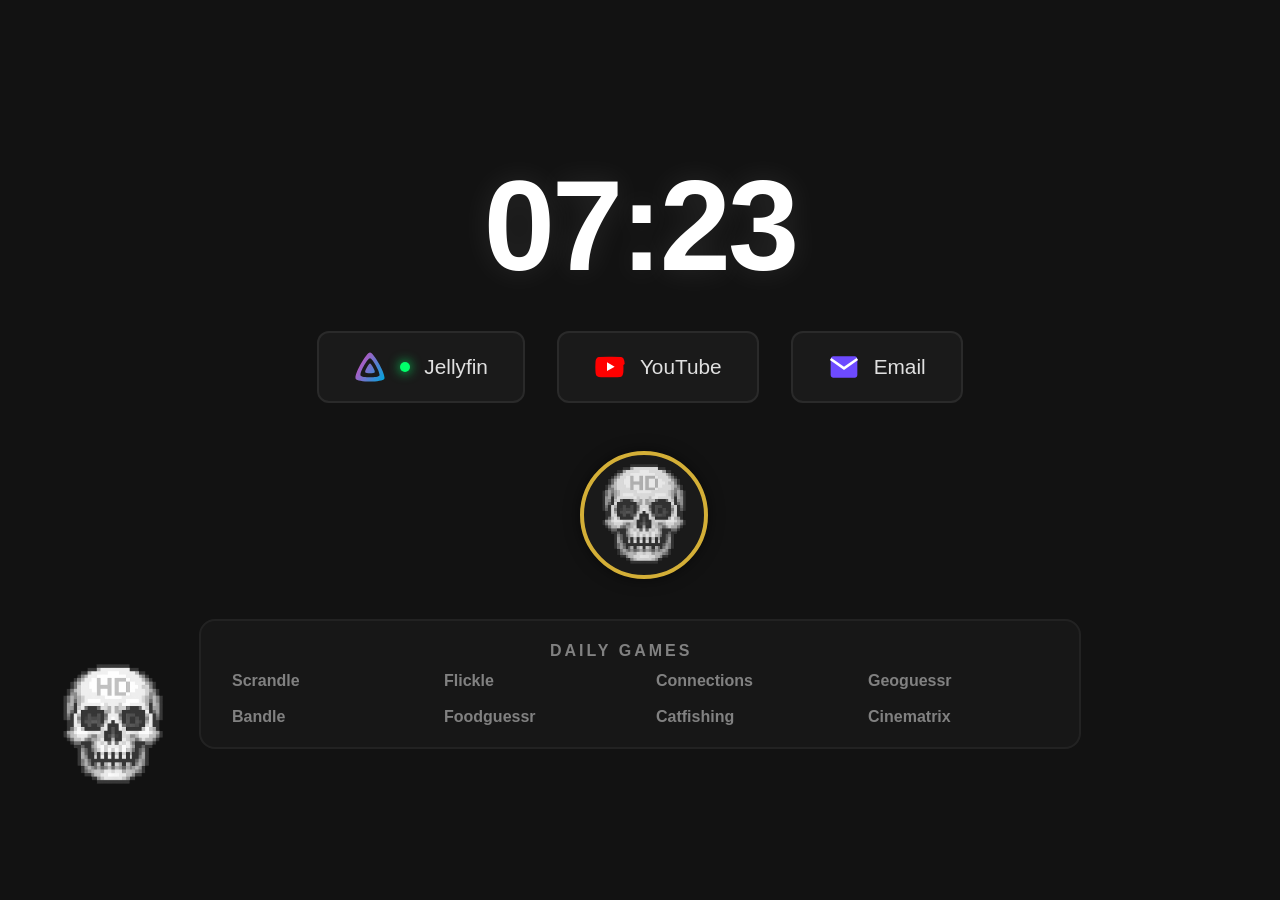
==== index.html @ a358f0c6 "Rename 2boners.html to index.html" ====
<!DOCTYPE html>
<html lang="en">
<head>
    <meta charset="UTF-8">
    <meta name="viewport" content="width=device-width, initial-scale=1.0">
    <title>2Boners</title>
    <link rel="icon" href="hdbmono.png" type="image/x-icon">
    <style>
        body {
            background-color: #121212;
            color: #e0e0e0;
            font-family: "arial", monospace;
            display: flex;
            flex-direction: column;
            align-items: center;
            justify-content: center;
            min-height: 100vh;
            margin: 0;
            user-select: none;
            overflow: hidden;
            position: relative;
        }

        /* --- DVD LOGO --- */
        #hdb-logo {
            position: absolute;
            width: 100px;
            height: 120px;
            z-index: 10;
            pointer-events: none;
            filter: hue-rotate(0deg) saturate(1) brightness(1);
            transition: filter 0.3s ease;
        }

        /* --- CLOCK --- */
        #clock {
            font-size: 8rem;
            font-weight: bold;
            margin-bottom: 2rem;
            letter-spacing: -3px;
            color: #ffffff;
            text-shadow: 0 0 30px rgba(255, 255, 255, 0.1);
            z-index: 2;
        }

        /* --- MAIN LINKS --- */
        .main-links {
            display: flex;
            gap: 2rem;
            margin-bottom: 3rem;
            z-index: 2;
        }

        .link-card {
            color: #e0e0e0;
            text-decoration: none;
            font-size: 1.3rem;
            font-weight: 500;
            border: 2px solid #2a2a2a;
            padding: 18px 35px;
            border-radius: 12px;
            transition: all 0.3s ease;
            position: relative;
            display: flex;
            align-items: center;
            gap: 14px;
            background: #1a1a1a;
            z-index: 3;
        }

        .link-card:hover {
            border-color: #4a4a4a;
            color: #fff;
            background-color: #252525;
            transform: translateY(-3px);
            box-shadow: 0 8px 16px rgba(0, 0, 0, 0.4);
        }

        .service-icon {
            width: 32px;
            height: 32px;
            display: flex;
            align-items: center;
            justify-content: center;
            flex-shrink: 0;
        }
        .service-icon svg { width: 100%; height: 100%; }

        /* --- COIN FLIP --- */
        .coin-container {
            width: 120px;
            height: 120px;
            margin-bottom: 3rem;
            cursor: pointer;
            perspective: 1000px; /* Essential for 3D effect */
            z-index: 5;
        }

        .coin {
            width: 100%;
            height: 100%;
            position: relative;
            transform-style: preserve-3d;
            transition: transform 3s cubic-bezier(0.2, 0.85, 0.32, 1.2); /* Bouncy ease */
        }

        .coin-face {
            position: absolute;
            width: 100%;
            height: 100%;
            backface-visibility: hidden; /* Hides back of element when rotated */
            border-radius: 50%;
            display: flex;
            align-items: center;
            justify-content: center;
            box-shadow: 0 0 15px rgba(0,0,0,0.5);
            border: 4px solid #d4af37; /* Gold border */
        }

        /* HEADS */
        .side-heads {
            background-color: #1a1a1a;
            background-image: url('hdbmono.png');
            background-size: 70%;
            background-position: center;
            background-repeat: no-repeat;
            /* Rotate 0 degrees (default) */
        }

        /* TAILS */
        .side-tails {
            background-color: #d4af37; /* Gold coin color */
            transform: rotateY(180deg);
            color: #1a1a1a;
            font-size: 1.5rem;
            font-weight: bold;
            text-align: center;
            border: 4px solid #b5952f;
        }
        
        .side-tails span {
            border: 2px solid #1a1a1a;
            padding: 20px 5px;
            border-radius: 50%;
            width: 70px;
            height: 70px;
            display: flex;
            align-items: center;
            justify-content: center;
        }

        /* --- JELLYFIN STATUS --- */
        .status-dot {
            height: 10px;
            width: 10px;
            background-color: #555;
            border-radius: 50%;
            display: inline-block;
            box-shadow: 0 0 5px rgba(0,0,0,0.5);
            animation: pulse 2s ease-in-out infinite;
        }
        @keyframes pulse {
            0%, 100% { opacity: 1; }
            50% { opacity: 0.5; }
        }
        .status-online { background-color: #00ff6a; box-shadow: 0 0 12px #00ff6a; animation: none; }
        .status-offline { background-color: #ff3b3b; box-shadow: 0 0 8px #ff3b3b; animation: none; }

        /* --- GAMES SECTION --- */
        .games-container {
            display: flex;
            flex-direction: column;
            align-items: center;
            gap: 0px;
            opacity: 0.7;
            transition: opacity 0.3s;
            background: #1a1a1a;
            padding: 20px 30px;
            border-radius: 16px;
            border: 2px solid #2a2a2a;
            z-index: 2;
        }

        .games-container:hover {
            opacity: 1;
            border-color: #333;
        }

        .games-header {
            font-size: 0.9rem;
            font-weight: 600;
            text-transform: uppercase;
            letter-spacing: 3px;
            color: #999;
            margin-bottom: 10px;
        }

        .games-list {
            display: grid;
            grid-template-columns: repeat(4, 1fr);
            gap: 16px 30px;
            text-align: center;
        }

        .game-link {
            text-decoration: none;
            color: #b0b0b0;
            font-size: 1rem;
            font-weight: bold;
            display: flex;
            justify-content: flex-start;
            align-items: center;
            width: 180px;
            padding: 1px 1px;
            border-radius: 6px;
            transition: all 0.2s ease;
            background: transparent;
        }

        .game-link:hover {
            color: #fff;
            background: #252525;
            transform: translateX(4px);
        }

        @media (max-width: 1000px) {
            .games-list { grid-template-columns: repeat(2, 1fr); }
            #hdb-logo { width: 80px; height: 80px; }
            .main-links { flex-direction: column; gap: 1rem; }
        }
    </style>
</head>
<body>

    <img id="hdb-logo" src="hdbmono.png" alt="HDB Mono Logo">

    <div id="clock">00:00</div>

    <div class="main-links">
        <a href="http://192.168.1.23:8096/" class="link-card">
            <div class="service-icon">
                <svg viewBox="0 0 512 512" xmlns="http://www.w3.org/2000/svg">
                    <defs>
                        <linearGradient id="linear-gradient" gradientUnits="userSpaceOnUse" x1="110.25" y1="213.3" x2="496.14" y2="436.09">
                            <stop offset="0" style="stop-color:#AA5CC3"/>
                            <stop offset="1" style="stop-color:#00A4DC"/>
                        </linearGradient>
                    </defs>
                    <path d="M256,201.6c-20.4,0-86.2,119.3-76.2,139.4s142.5,19.9,152.4,0S276.5,201.6,256,201.6z" fill="url(#linear-gradient)"/>
                    <path d="M256,23.3c-61.6,0-259.8,359.4-229.6,420.1s429.3,60,459.2,0S317.6,23.3,256,23.3z M406.5,390.8c-19.6,39.3-281.1,39.8-300.9,0C85.8,351,215.7,115.5,256,115.5S426.1,351.4,406.5,390.8z" fill="url(#linear-gradient)"/>
                </svg>
            </div>
            <span id="jellyfin-status" class="status-dot"></span>
            Jellyfin
        </a>
        
        <a href="https://www.youtube.com" class="link-card">
            <div class="service-icon">
                <svg viewBox="0 0 24 24" fill="none">
                    <path d="M23 9.71a8.5 8.5 0 0 0-.91-4.13 2.92 2.92 0 0 0-1.72-1A78.36 78.36 0 0 0 12 4.27a78.45 78.45 0 0 0-8.34.3 2.87 2.87 0 0 0-1.46.74c-.9.83-1 2.25-1.1 3.45a48.29 48.29 0 0 0 0 6.48 9.55 9.55 0 0 0 .3 2.12 3.14 3.14 0 0 0 .71 1.36 3.05 3.05 0 0 0 1.46.72 45.42 45.42 0 0 0 4.33.16h7.31a54.24 54.24 0 0 0 4.33-.16 2.9 2.9 0 0 0 1.53-.78 3.35 3.35 0 0 0 .68-1.36 9.55 9.55 0 0 0 .3-2.12 48.29 48.29 0 0 0-.01-4.77z" fill="#FF0000"/>
                    <path d="M9.75 15.02l5.75-3.27-5.75-3.27v6.54z" fill="#fff"/>
                </svg>
            </div>
            YouTube
        </a>
        
        <a href="https://mail.proton.me/" class="link-card">
            <div class="service-icon">
                <svg viewBox="0 0 24 24" fill="none">
                    <path d="M20 4H4c-1.1 0-2 .9-2 2v12c0 1.1.9 2 2 2h16c1.1 0 2-.9 2-2V6c0-1.1-.9-2-2-2z" fill="#6d4aff"/>
                    <path d="M22 6l-10 7L2 6" stroke="#fff" stroke-width="2" fill="none"/>
                </svg>
            </div>
            Email
        </a>
    </div>

    <div class="coin-container" onclick="flipCoin()" title="Click to Flip">
        <div id="coin" class="coin">
            <div class="coin-face side-heads"></div>
            <div class="coin-face side-tails">
                <span>TAILS</span>
            </div>
        </div>
    </div>

    <div class="games-container">
        <div class="games-header"><a href="https://dles.aukspot.com/" class="game-link">Daily Games</a></div>
        <div class="games-list">
            <a href="https://scrandle.com/" class="game-link">Scrandle</a>
            <a href="https://flickle.app/" class="game-link">Flickle</a>
            <a href="https://www.nytimes.com/games/connections" class="game-link">Connections</a>
            <a href="https://www.geoguessr.com/" class="game-link">Geoguessr</a>
            <a href="https://bandle.app/" class="game-link">Bandle</a>
            <a href="https://www.foodguessr.com/" class="game-link">Foodguessr</a>
            <a href="https://catfishing.net/" class="game-link">Catfishing</a>
            <a href="https://www.vulture.com/article/daily-movie-grid-trivia-game-cinematrix.html" class="game-link">Cinematrix</a>
        </div>
    </div>

    <script>
        /* --- CLOCK --- */
        function updateClock() {
            const now = new Date();
            const timeString = now.toLocaleTimeString([], { hour: '2-digit', minute: '2-digit', hour12: false });
            document.getElementById('clock').textContent = timeString;
        }

        /* --- COIN FLIP LOGIC --- */
        let currentCoinRotation = 0;
        let isFlipping = false;

        function flipCoin() {
            if(isFlipping) return;
            isFlipping = true;

            const coin = document.getElementById('coin');
            
            const sound = new Audio('coin.ogg');
            sound.volume = 0.5;
            sound.play().catch(e => console.log("Audio file missing or blocked")); // Graceful fail if no audio

            const isHeads = Math.random() < 0.5;
            
            const spins = 6; 
            const degreesPerSpin = 360;
            const extraSpins = spins * degreesPerSpin;
            
            const targetAngle = isHeads ? 0 : 180;
            
            const currentMod = currentCoinRotation % 360;
            
            let adjustment = targetAngle - currentMod;
            if (adjustment < 0) adjustment += 360;
            
            const totalRotation = extraSpins + adjustment;
            
            currentCoinRotation += totalRotation;
            
            coin.style.transform = `rotateY(${currentCoinRotation}deg)`;

            setTimeout(() => {
                isFlipping = false;
            }, 3000);
        }

        /* --- JELLYFIN PINGER --- */
        async function checkJellyfin() {
            const statusDot = document.getElementById('jellyfin-status');
            const jellyfinUrl = 'http://192.168.1.23:8096';
            
            try {
                const controller = new AbortController();
                const timeoutId = setTimeout(() => controller.abort(), 5000);
                
                await fetch(jellyfinUrl + '/web/index.html', {
                    method: 'HEAD',
                    mode: 'no-cors',
                    signal: controller.signal
                });
                
                clearTimeout(timeoutId);
                statusDot.className = "status-dot status-online";
                
            } catch (error) {
                const testFrame = document.createElement('iframe');
                testFrame.style.display = 'none';
                testFrame.src = jellyfinUrl;
                
                let loaded = false;
                testFrame.onload = function() {
                    loaded = true;
                    statusDot.className = "status-dot status-online";
                    document.body.removeChild(testFrame);
                };
                
                setTimeout(() => {
                    if (!loaded) {
                        statusDot.className = "status-dot status-offline";
                        if (document.body.contains(testFrame)) document.body.removeChild(testFrame);
                    }
                }, 3000);
                
                document.body.appendChild(testFrame);
            }
        }

        /* --- BOUNCING LOGO LOGIC --- */
        class HDBCLogo {
            constructor() {
                this.logo = document.getElementById('hdb-logo');
                this.width = 120;
                this.height = 120;
                this.x = Math.random() * (window.innerWidth - this.width);
                this.y = Math.random() * (window.innerHeight - this.height);
                this.vx = (Math.random() > 0.5 ? 1 : -1) * 2.5;
                this.vy = (Math.random() > 0.5 ? 1 : -1) * 2.5;
                this.colors = [
                    'hue-rotate(0deg) saturate(1.2) brightness(1.1)',
                    'hue-rotate(90deg) saturate(1.2) brightness(1.1)',
                    'hue-rotate(180deg) saturate(1.2) brightness(1.1)',
                    'hue-rotate(270deg) saturate(1.2) brightness(1.1)',
                    'hue-rotate(45deg) saturate(1.5) brightness(1)',
                    'hue-rotate(135deg) saturate(1.5) brightness(1.2)',
                    'hue-rotate(225deg) saturate(1.3) brightness(0.9)',
                    'hue-rotate(315deg) saturate(1.4) brightness(1)'
                ];
                this.currentColorIndex = Math.floor(Math.random() * this.colors.length);
                this.updateColor();
                this.animate();
            }
            
            updateColor() { this.logo.style.filter = this.colors[this.currentColorIndex]; }
            
            animate() {
                this.x += this.vx;
                this.y += this.vy;
                
                if (this.x <= 0 || this.x + this.width >= window.innerWidth) {
                    this.vx = -this.vx;
                    this.changeColor();
                    this.x = this.x <= 0 ? 0 : window.innerWidth - this.width;
                }
                
                if (this.y <= 0 || this.y + this.height >= window.innerHeight) {
                    this.vy = -this.vy;
                    this.changeColor();
                    this.y = this.y <= 0 ? 0 : window.innerHeight - this.height;
                }
                
                this.logo.style.left = `${this.x}px`;
                this.logo.style.top = `${this.y}px`;
                requestAnimationFrame(() => this.animate());
            }
            
            changeColor() {
                let newIndex;
                do { newIndex = Math.floor(Math.random() * this.colors.length); } 
                while (newIndex === this.currentColorIndex && this.colors.length > 1);
                this.currentColorIndex = newIndex;
                this.updateColor();
            }
            
            handleResize() {
                if (this.x > window.innerWidth - this.width) this.x = window.innerWidth - this.width - 10;
                if (this.y > window.innerHeight - this.height) this.y = window.innerHeight - this.height - 10;
            }
        }
        
        let hdbLogo;
        function initHDBCLogo() { hdbLogo = new HDBCLogo(); }

        window.addEventListener('load', () => {
            updateClock();
            checkJellyfin();
            const logoImg = document.getElementById('hdb-logo');
            if (logoImg.complete) { initHDBCLogo(); } else { logoImg.onload = initHDBCLogo; }
        });
        
        window.addEventListener('resize', () => { if (hdbLogo) hdbLogo.handleResize(); });
        setInterval(updateClock, 1000);
        setInterval(checkJellyfin, 30000);
    </script>
</body>
</html>
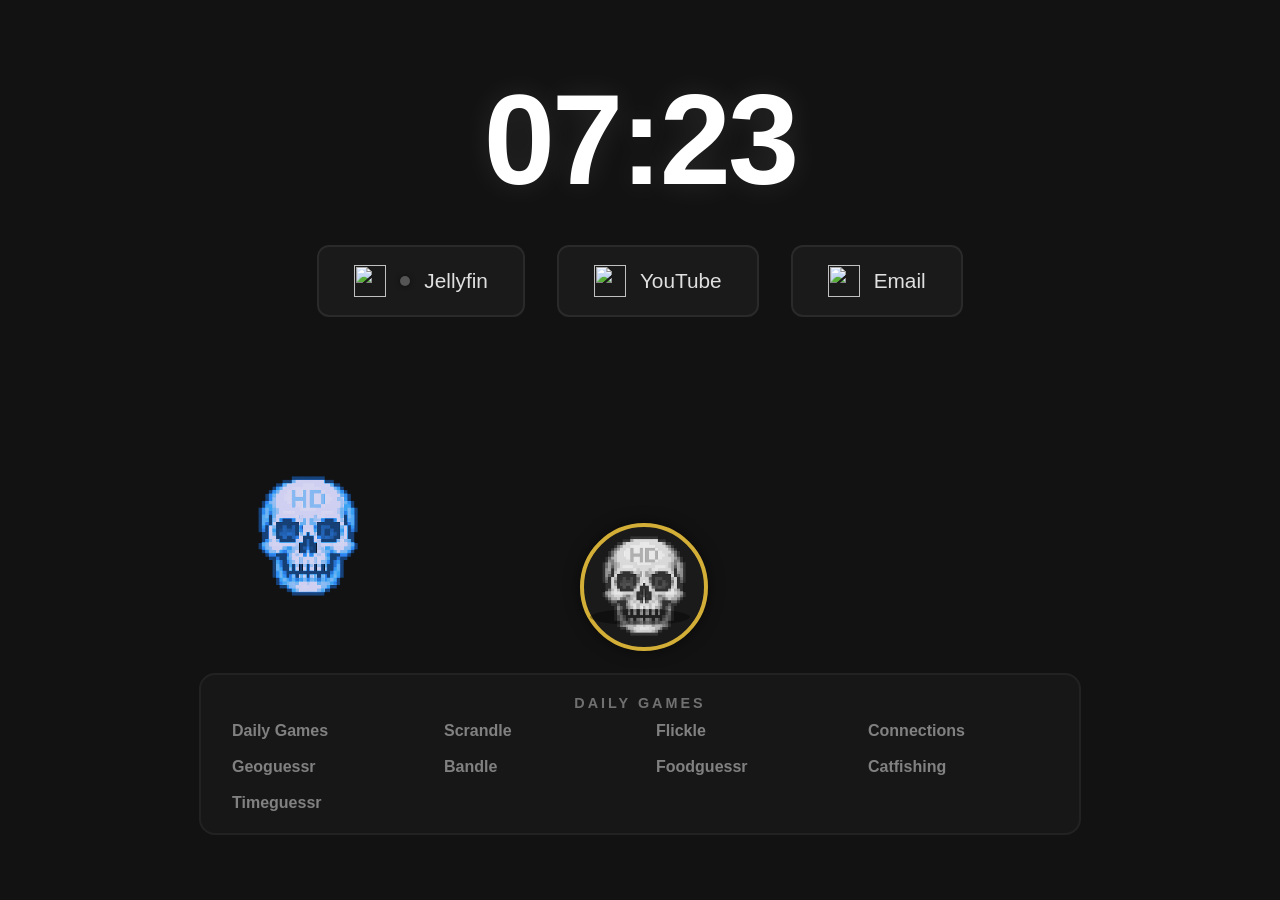
==== commit d974f006: "Add files via upload split CSS/JS, new coin animation, pinger fixes" ====
--- a/index.html
+++ b/index.html
@@ -5,230 +5,7 @@
     <meta name="viewport" content="width=device-width, initial-scale=1.0">
     <title>2Boners</title>
     <link rel="icon" href="hdbmono.png" type="image/x-icon">
-    <style>
-        body {
-            background-color: #121212;
-            color: #e0e0e0;
-            font-family: "arial", monospace;
-            display: flex;
-            flex-direction: column;
-            align-items: center;
-            justify-content: center;
-            min-height: 100vh;
-            margin: 0;
-            user-select: none;
-            overflow: hidden;
-            position: relative;
-        }
-
-        /* --- DVD LOGO --- */
-        #hdb-logo {
-            position: absolute;
-            width: 100px;
-            height: 120px;
-            z-index: 10;
-            pointer-events: none;
-            filter: hue-rotate(0deg) saturate(1) brightness(1);
-            transition: filter 0.3s ease;
-        }
-
-        /* --- CLOCK --- */
-        #clock {
-            font-size: 8rem;
-            font-weight: bold;
-            margin-bottom: 2rem;
-            letter-spacing: -3px;
-            color: #ffffff;
-            text-shadow: 0 0 30px rgba(255, 255, 255, 0.1);
-            z-index: 2;
-        }
-
-        /* --- MAIN LINKS --- */
-        .main-links {
-            display: flex;
-            gap: 2rem;
-            margin-bottom: 3rem;
-            z-index: 2;
-        }
-
-        .link-card {
-            color: #e0e0e0;
-            text-decoration: none;
-            font-size: 1.3rem;
-            font-weight: 500;
-            border: 2px solid #2a2a2a;
-            padding: 18px 35px;
-            border-radius: 12px;
-            transition: all 0.3s ease;
-            position: relative;
-            display: flex;
-            align-items: center;
-            gap: 14px;
-            background: #1a1a1a;
-            z-index: 3;
-        }
-
-        .link-card:hover {
-            border-color: #4a4a4a;
-            color: #fff;
-            background-color: #252525;
-            transform: translateY(-3px);
-            box-shadow: 0 8px 16px rgba(0, 0, 0, 0.4);
-        }
-
-        .service-icon {
-            width: 32px;
-            height: 32px;
-            display: flex;
-            align-items: center;
-            justify-content: center;
-            flex-shrink: 0;
-        }
-        .service-icon svg { width: 100%; height: 100%; }
-
-        /* --- COIN FLIP --- */
-        .coin-container {
-            width: 120px;
-            height: 120px;
-            margin-bottom: 3rem;
-            cursor: pointer;
-            perspective: 1000px; /* Essential for 3D effect */
-            z-index: 5;
-        }
-
-        .coin {
-            width: 100%;
-            height: 100%;
-            position: relative;
-            transform-style: preserve-3d;
-            transition: transform 3s cubic-bezier(0.2, 0.85, 0.32, 1.2); /* Bouncy ease */
-        }
-
-        .coin-face {
-            position: absolute;
-            width: 100%;
-            height: 100%;
-            backface-visibility: hidden; /* Hides back of element when rotated */
-            border-radius: 50%;
-            display: flex;
-            align-items: center;
-            justify-content: center;
-            box-shadow: 0 0 15px rgba(0,0,0,0.5);
-            border: 4px solid #d4af37; /* Gold border */
-        }
-
-        /* HEADS */
-        .side-heads {
-            background-color: #1a1a1a;
-            background-image: url('hdbmono.png');
-            background-size: 70%;
-            background-position: center;
-            background-repeat: no-repeat;
-            /* Rotate 0 degrees (default) */
-        }
-
-        /* TAILS */
-        .side-tails {
-            background-color: #d4af37; /* Gold coin color */
-            transform: rotateY(180deg);
-            color: #1a1a1a;
-            font-size: 1.5rem;
-            font-weight: bold;
-            text-align: center;
-            border: 4px solid #b5952f;
-        }
-        
-        .side-tails span {
-            border: 2px solid #1a1a1a;
-            padding: 20px 5px;
-            border-radius: 50%;
-            width: 70px;
-            height: 70px;
-            display: flex;
-            align-items: center;
-            justify-content: center;
-        }
-
-        /* --- JELLYFIN STATUS --- */
-        .status-dot {
-            height: 10px;
-            width: 10px;
-            background-color: #555;
-            border-radius: 50%;
-            display: inline-block;
-            box-shadow: 0 0 5px rgba(0,0,0,0.5);
-            animation: pulse 2s ease-in-out infinite;
-        }
-        @keyframes pulse {
-            0%, 100% { opacity: 1; }
-            50% { opacity: 0.5; }
-        }
-        .status-online { background-color: #00ff6a; box-shadow: 0 0 12px #00ff6a; animation: none; }
-        .status-offline { background-color: #ff3b3b; box-shadow: 0 0 8px #ff3b3b; animation: none; }
-
-        /* --- GAMES SECTION --- */
-        .games-container {
-            display: flex;
-            flex-direction: column;
-            align-items: center;
-            gap: 0px;
-            opacity: 0.7;
-            transition: opacity 0.3s;
-            background: #1a1a1a;
-            padding: 20px 30px;
-            border-radius: 16px;
-            border: 2px solid #2a2a2a;
-            z-index: 2;
-        }
-
-        .games-container:hover {
-            opacity: 1;
-            border-color: #333;
-        }
-
-        .games-header {
-            font-size: 0.9rem;
-            font-weight: 600;
-            text-transform: uppercase;
-            letter-spacing: 3px;
-            color: #999;
-            margin-bottom: 10px;
-        }
-
-        .games-list {
-            display: grid;
-            grid-template-columns: repeat(4, 1fr);
-            gap: 16px 30px;
-            text-align: center;
-        }
-
-        .game-link {
-            text-decoration: none;
-            color: #b0b0b0;
-            font-size: 1rem;
-            font-weight: bold;
-            display: flex;
-            justify-content: flex-start;
-            align-items: center;
-            width: 180px;
-            padding: 1px 1px;
-            border-radius: 6px;
-            transition: all 0.2s ease;
-            background: transparent;
-        }
-
-        .game-link:hover {
-            color: #fff;
-            background: #252525;
-            transform: translateX(4px);
-        }
-
-        @media (max-width: 1000px) {
-            .games-list { grid-template-columns: repeat(2, 1fr); }
-            #hdb-logo { width: 80px; height: 80px; }
-            .main-links { flex-direction: column; gap: 1rem; }
-        }
-    </style>
+    <link rel="stylesheet" href="style.css">
 </head>
 <body>
 
@@ -237,56 +14,43 @@
     <div id="clock">00:00</div>
 
     <div class="main-links">
-        <a href="http://192.168.1.23:8096/" class="link-card">
+        <a href="http://192.168.1.23:8096/" class="link-card" title="Jellyfin / LAN status">
             <div class="service-icon">
-                <svg viewBox="0 0 512 512" xmlns="http://www.w3.org/2000/svg">
-                    <defs>
-                        <linearGradient id="linear-gradient" gradientUnits="userSpaceOnUse" x1="110.25" y1="213.3" x2="496.14" y2="436.09">
-                            <stop offset="0" style="stop-color:#AA5CC3"/>
-                            <stop offset="1" style="stop-color:#00A4DC"/>
-                        </linearGradient>
-                    </defs>
-                    <path d="M256,201.6c-20.4,0-86.2,119.3-76.2,139.4s142.5,19.9,152.4,0S276.5,201.6,256,201.6z" fill="url(#linear-gradient)"/>
-                    <path d="M256,23.3c-61.6,0-259.8,359.4-229.6,420.1s429.3,60,459.2,0S317.6,23.3,256,23.3z M406.5,390.8c-19.6,39.3-281.1,39.8-300.9,0C85.8,351,215.7,115.5,256,115.5S426.1,351.4,406.5,390.8z" fill="url(#linear-gradient)"/>
-                </svg>
+                <img src="icons/jellyfin.svg" alt="">
             </div>
             <span id="jellyfin-status" class="status-dot"></span>
             Jellyfin
         </a>
-        
+
         <a href="https://www.youtube.com" class="link-card">
             <div class="service-icon">
-                <svg viewBox="0 0 24 24" fill="none">
-                    <path d="M23 9.71a8.5 8.5 0 0 0-.91-4.13 2.92 2.92 0 0 0-1.72-1A78.36 78.36 0 0 0 12 4.27a78.45 78.45 0 0 0-8.34.3 2.87 2.87 0 0 0-1.46.74c-.9.83-1 2.25-1.1 3.45a48.29 48.29 0 0 0 0 6.48 9.55 9.55 0 0 0 .3 2.12 3.14 3.14 0 0 0 .71 1.36 3.05 3.05 0 0 0 1.46.72 45.42 45.42 0 0 0 4.33.16h7.31a54.24 54.24 0 0 0 4.33-.16 2.9 2.9 0 0 0 1.53-.78 3.35 3.35 0 0 0 .68-1.36 9.55 9.55 0 0 0 .3-2.12 48.29 48.29 0 0 0-.01-4.77z" fill="#FF0000"/>
-                    <path d="M9.75 15.02l5.75-3.27-5.75-3.27v6.54z" fill="#fff"/>
-                </svg>
+                <img src="icons/youtube.svg" alt="">
             </div>
             YouTube
         </a>
-        
+
         <a href="https://mail.proton.me/" class="link-card">
             <div class="service-icon">
-                <svg viewBox="0 0 24 24" fill="none">
-                    <path d="M20 4H4c-1.1 0-2 .9-2 2v12c0 1.1.9 2 2 2h16c1.1 0 2-.9 2-2V6c0-1.1-.9-2-2-2z" fill="#6d4aff"/>
-                    <path d="M22 6l-10 7L2 6" stroke="#fff" stroke-width="2" fill="none"/>
-                </svg>
+                <img src="icons/email.svg" alt="">
             </div>
             Email
         </a>
     </div>
 
-    <div class="coin-container" onclick="flipCoin()" title="Click to Flip">
-        <div id="coin" class="coin">
-            <div class="coin-face side-heads"></div>
-            <div class="coin-face side-tails">
-                <span>TAILS</span>
+    <div class="coin-container" id="coin-container" role="button" tabindex="0" aria-label="Flip coin" title="Click or press space to flip">
+        <div class="coin-stage">
+            <div id="coin" class="coin">
+                <div class="coin-face side-heads"></div>
+                <div class="coin-face side-tails"><span>TAILS</span></div>
             </div>
         </div>
+        <div id="coin-shadow" class="coin-shadow"></div>
     </div>
 
     <div class="games-container">
-        <div class="games-header"><a href="https://dles.aukspot.com/" class="game-link">Daily Games</a></div>
+        <div class="games-header">Daily Games</div>
         <div class="games-list">
+            <a href="https://dles.aukspot.com/" class="game-link">Daily Games</a>
             <a href="https://scrandle.com/" class="game-link">Scrandle</a>
             <a href="https://flickle.app/" class="game-link">Flickle</a>
             <a href="https://www.nytimes.com/games/connections" class="game-link">Connections</a>
@@ -294,172 +58,10 @@
             <a href="https://bandle.app/" class="game-link">Bandle</a>
             <a href="https://www.foodguessr.com/" class="game-link">Foodguessr</a>
             <a href="https://catfishing.net/" class="game-link">Catfishing</a>
-            <a href="https://www.vulture.com/article/daily-movie-grid-trivia-game-cinematrix.html" class="game-link">Cinematrix</a>
+            <a href="https://timeguessr.com/" class="game-link">Timeguessr</a>
         </div>
     </div>
 
-    <script>
-        /* --- CLOCK --- */
-        function updateClock() {
-            const now = new Date();
-            const timeString = now.toLocaleTimeString([], { hour: '2-digit', minute: '2-digit', hour12: false });
-            document.getElementById('clock').textContent = timeString;
-        }
-
-        /* --- COIN FLIP LOGIC --- */
-        let currentCoinRotation = 0;
-        let isFlipping = false;
-
-        function flipCoin() {
-            if(isFlipping) return;
-            isFlipping = true;
-
-            const coin = document.getElementById('coin');
-            
-            const sound = new Audio('coin.ogg');
-            sound.volume = 0.5;
-            sound.play().catch(e => console.log("Audio file missing or blocked")); // Graceful fail if no audio
-
-            const isHeads = Math.random() < 0.5;
-            
-            const spins = 6; 
-            const degreesPerSpin = 360;
-            const extraSpins = spins * degreesPerSpin;
-            
-            const targetAngle = isHeads ? 0 : 180;
-            
-            const currentMod = currentCoinRotation % 360;
-            
-            let adjustment = targetAngle - currentMod;
-            if (adjustment < 0) adjustment += 360;
-            
-            const totalRotation = extraSpins + adjustment;
-            
-            currentCoinRotation += totalRotation;
-            
-            coin.style.transform = `rotateY(${currentCoinRotation}deg)`;
-
-            setTimeout(() => {
-                isFlipping = false;
-            }, 3000);
-        }
-
-        /* --- JELLYFIN PINGER --- */
-        async function checkJellyfin() {
-            const statusDot = document.getElementById('jellyfin-status');
-            const jellyfinUrl = 'http://192.168.1.23:8096';
-            
-            try {
-                const controller = new AbortController();
-                const timeoutId = setTimeout(() => controller.abort(), 5000);
-                
-                await fetch(jellyfinUrl + '/web/index.html', {
-                    method: 'HEAD',
-                    mode: 'no-cors',
-                    signal: controller.signal
-                });
-                
-                clearTimeout(timeoutId);
-                statusDot.className = "status-dot status-online";
-                
-            } catch (error) {
-                const testFrame = document.createElement('iframe');
-                testFrame.style.display = 'none';
-                testFrame.src = jellyfinUrl;
-                
-                let loaded = false;
-                testFrame.onload = function() {
-                    loaded = true;
-                    statusDot.className = "status-dot status-online";
-                    document.body.removeChild(testFrame);
-                };
-                
-                setTimeout(() => {
-                    if (!loaded) {
-                        statusDot.className = "status-dot status-offline";
-                        if (document.body.contains(testFrame)) document.body.removeChild(testFrame);
-                    }
-                }, 3000);
-                
-                document.body.appendChild(testFrame);
-            }
-        }
-
-        /* --- BOUNCING LOGO LOGIC --- */
-        class HDBCLogo {
-            constructor() {
-                this.logo = document.getElementById('hdb-logo');
-                this.width = 120;
-                this.height = 120;
-                this.x = Math.random() * (window.innerWidth - this.width);
-                this.y = Math.random() * (window.innerHeight - this.height);
-                this.vx = (Math.random() > 0.5 ? 1 : -1) * 2.5;
-                this.vy = (Math.random() > 0.5 ? 1 : -1) * 2.5;
-                this.colors = [
-                    'hue-rotate(0deg) saturate(1.2) brightness(1.1)',
-                    'hue-rotate(90deg) saturate(1.2) brightness(1.1)',
-                    'hue-rotate(180deg) saturate(1.2) brightness(1.1)',
-                    'hue-rotate(270deg) saturate(1.2) brightness(1.1)',
-                    'hue-rotate(45deg) saturate(1.5) brightness(1)',
-                    'hue-rotate(135deg) saturate(1.5) brightness(1.2)',
-                    'hue-rotate(225deg) saturate(1.3) brightness(0.9)',
-                    'hue-rotate(315deg) saturate(1.4) brightness(1)'
-                ];
-                this.currentColorIndex = Math.floor(Math.random() * this.colors.length);
-                this.updateColor();
-                this.animate();
-            }
-            
-            updateColor() { this.logo.style.filter = this.colors[this.currentColorIndex]; }
-            
-            animate() {
-                this.x += this.vx;
-                this.y += this.vy;
-                
-                if (this.x <= 0 || this.x + this.width >= window.innerWidth) {
-                    this.vx = -this.vx;
-                    this.changeColor();
-                    this.x = this.x <= 0 ? 0 : window.innerWidth - this.width;
-                }
-                
-                if (this.y <= 0 || this.y + this.height >= window.innerHeight) {
-                    this.vy = -this.vy;
-                    this.changeColor();
-                    this.y = this.y <= 0 ? 0 : window.innerHeight - this.height;
-                }
-                
-                this.logo.style.left = `${this.x}px`;
-                this.logo.style.top = `${this.y}px`;
-                requestAnimationFrame(() => this.animate());
-            }
-            
-            changeColor() {
-                let newIndex;
-                do { newIndex = Math.floor(Math.random() * this.colors.length); } 
-                while (newIndex === this.currentColorIndex && this.colors.length > 1);
-                this.currentColorIndex = newIndex;
-                this.updateColor();
-            }
-            
-            handleResize() {
-                if (this.x > window.innerWidth - this.width) this.x = window.innerWidth - this.width - 10;
-                if (this.y > window.innerHeight - this.height) this.y = window.innerHeight - this.height - 10;
-            }
-        }
-        
-        let hdbLogo;
-        function initHDBCLogo() { hdbLogo = new HDBCLogo(); }
-
-        window.addEventListener('load', () => {
-            updateClock();
-            checkJellyfin();
-            const logoImg = document.getElementById('hdb-logo');
-            if (logoImg.complete) { initHDBCLogo(); } else { logoImg.onload = initHDBCLogo; }
-        });
-        
-        window.addEventListener('resize', () => { if (hdbLogo) hdbLogo.handleResize(); });
-        setInterval(updateClock, 1000);
-        setInterval(checkJellyfin, 30000);
-    </script>
+    <script src="script.js"></script>
 </body>
 </html>
--- a/style.css
+++ b/style.css
@@ -0,0 +1,248 @@
+body {
+    background-color: #121212;
+    color: #e0e0e0;
+    font-family: "arial", monospace;
+    display: flex;
+    flex-direction: column;
+    align-items: center;
+    justify-content: center;
+    min-height: 100vh;
+    margin: 0;
+    user-select: none;
+    overflow: hidden;
+    position: relative;
+}
+
+/* --- DVD LOGO --- */
+#hdb-logo {
+    position: absolute;
+    width: 100px;
+    height: 120px;
+    z-index: 10;
+    pointer-events: none;
+    filter: sepia(1) saturate(6) hue-rotate(0deg) brightness(0.95);
+    transition: filter 0.3s ease;
+}
+
+/* --- CLOCK --- */
+#clock {
+    font-size: 8rem;
+    font-weight: bold;
+    margin-bottom: 2rem;
+    letter-spacing: -3px;
+    color: #ffffff;
+    text-shadow: 0 0 30px rgba(255, 255, 255, 0.1);
+    z-index: 2;
+}
+
+/* --- MAIN LINKS --- */
+.main-links {
+    display: flex;
+    gap: 2rem;
+    margin-bottom: 3rem;
+    z-index: 2;
+}
+
+.link-card {
+    color: #e0e0e0;
+    text-decoration: none;
+    font-size: 1.3rem;
+    font-weight: 500;
+    border: 2px solid #2a2a2a;
+    padding: 18px 35px;
+    border-radius: 12px;
+    transition: all 0.3s ease;
+    position: relative;
+    display: flex;
+    align-items: center;
+    gap: 14px;
+    background: #1a1a1a;
+    z-index: 3;
+}
+
+.link-card:hover,
+.link-card:focus-visible {
+    border-color: #4a4a4a;
+    color: #fff;
+    background-color: #252525;
+    transform: translateY(-3px);
+    box-shadow: 0 8px 16px rgba(0, 0, 0, 0.4);
+}
+
+.service-icon {
+    width: 32px;
+    height: 32px;
+    display: flex;
+    align-items: center;
+    justify-content: center;
+    flex-shrink: 0;
+}
+.service-icon img { width: 100%; height: 100%; }
+
+/* --- COIN FLIP --- */
+.coin-container {
+    width: 140px;
+    height: 260px;
+    display: flex;
+    flex-direction: column;
+    justify-content: flex-end;
+    margin-bottom: 3rem;
+    cursor: pointer;
+    z-index: 5;
+    border-radius: 12px;
+}
+
+.coin-container:focus-visible {
+    outline: 2px solid #4a4a4a;
+    outline-offset: 6px;
+}
+
+.coin-stage {
+    position: relative;
+    width: 140px;
+    height: 210px;
+    perspective: 1000px;
+}
+
+.coin {
+    position: absolute;
+    left: 10px;
+    top: 130px;
+    width: 120px;
+    height: 120px;
+    transform-style: preserve-3d;
+}
+
+.coin-shadow {
+    width: 100px;
+    height: 16px;
+    margin: 6px auto 0;
+    border-radius: 50%;
+    background: #000;
+    opacity: 0.35;
+}
+
+.coin-face {
+    position: absolute;
+    width: 100%;
+    height: 100%;
+    backface-visibility: hidden;
+    border-radius: 50%;
+    display: flex;
+    align-items: center;
+    justify-content: center;
+    box-shadow: 0 0 15px rgba(0,0,0,0.5);
+    border: 4px solid #d4af37;
+}
+
+/* HEADS */
+.side-heads {
+    background-color: #1a1a1a;
+    background-image: url('hdbmono.png');
+    background-size: 70%;
+    background-position: center;
+    background-repeat: no-repeat;
+}
+
+/* TAILS */
+.side-tails {
+    background-color: #d4af37;
+    transform: rotateX(180deg);
+    color: #1a1a1a;
+    font-size: 1.5rem;
+    font-weight: bold;
+    text-align: center;
+    border: 4px solid #b5952f;
+}
+
+.side-tails span {
+    border: 2px solid #1a1a1a;
+    padding: 20px 5px;
+    border-radius: 50%;
+    width: 70px;
+    height: 70px;
+    display: flex;
+    align-items: center;
+    justify-content: center;
+}
+
+/* --- JELLYFIN STATUS --- */
+.status-dot {
+    height: 10px;
+    width: 10px;
+    background-color: #555;
+    border-radius: 50%;
+    display: inline-block;
+    box-shadow: 0 0 5px rgba(0,0,0,0.5);
+    animation: pulse 2s ease-in-out infinite;
+}
+@keyframes pulse {
+    0%, 100% { opacity: 1; }
+    50% { opacity: 0.5; }
+}
+.status-online { background-color: #00ff6a; box-shadow: 0 0 12px #00ff6a; animation: none; }
+.status-offline { background-color: #ff3b3b; box-shadow: 0 0 8px #ff3b3b; animation: none; }
+
+/* --- GAMES SECTION --- */
+.games-container {
+    display: flex;
+    flex-direction: column;
+    align-items: center;
+    gap: 0px;
+    opacity: 0.7;
+    transition: opacity 0.3s;
+    background: #1a1a1a;
+    padding: 20px 30px;
+    border-radius: 16px;
+    border: 2px solid #2a2a2a;
+    z-index: 2;
+}
+
+.games-container:hover {
+    opacity: 1;
+    border-color: #333;
+}
+
+.games-header {
+    font-size: 0.9rem;
+    font-weight: 600;
+    text-transform: uppercase;
+    letter-spacing: 3px;
+    color: #999;
+    margin-bottom: 10px;
+}
+
+.games-list {
+    display: grid;
+    grid-template-columns: repeat(4, 1fr);
+    gap: 16px 30px;
+    text-align: center;
+}
+
+.game-link {
+    text-decoration: none;
+    color: #b0b0b0;
+    font-size: 1rem;
+    font-weight: bold;
+    display: flex;
+    justify-content: flex-start;
+    align-items: center;
+    width: 180px;
+    padding: 1px 1px;
+    border-radius: 6px;
+    transition: all 0.2s ease;
+    background: transparent;
+}
+
+.game-link:hover,
+.game-link:focus-visible {
+    color: #fff;
+    background: #252525;
+    transform: translateX(4px);
+}
+
+@media (max-width: 1000px) {
+    .games-list { grid-template-columns: repeat(2, 1fr); }
+    #hdb-logo { width: 80px; height: 80px; }
+    .main-links { flex-direction: column; gap: 1rem; }
+}
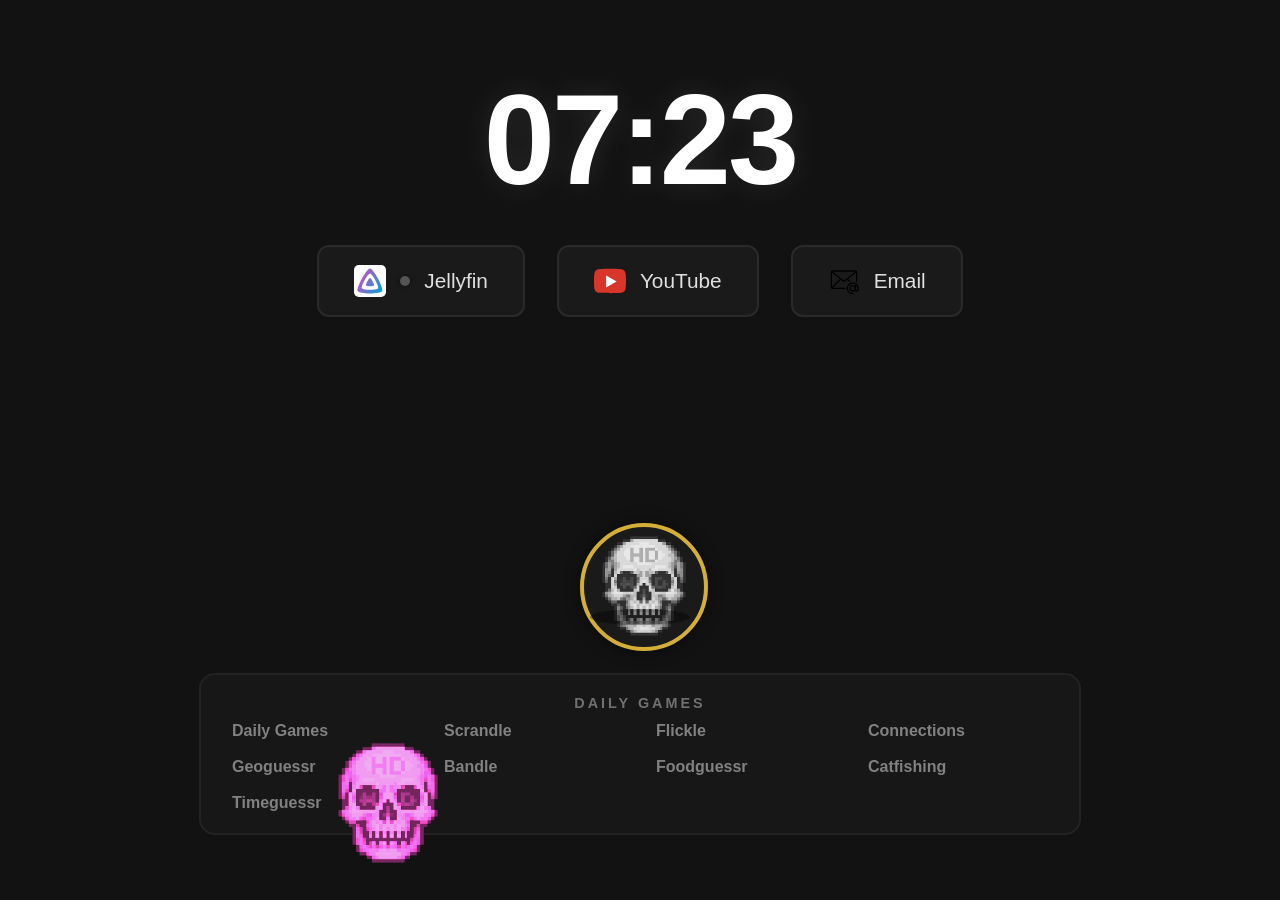
==== commit 0387cb31: "Add files via upload" ====
--- a/index.html
+++ b/index.html
@@ -16,7 +16,7 @@
     <div class="main-links">
         <a href="http://192.168.1.23:8096/" class="link-card" title="Jellyfin / LAN status">
             <div class="service-icon">
-                <img src="icons/jellyfin.svg" alt="">
+                <img src="jellyfin.svg" alt="">
             </div>
             <span id="jellyfin-status" class="status-dot"></span>
             Jellyfin
@@ -24,14 +24,14 @@
 
         <a href="https://www.youtube.com" class="link-card">
             <div class="service-icon">
-                <img src="icons/youtube.svg" alt="">
+                <img src="youtube.svg" alt="">
             </div>
             YouTube
         </a>
 
         <a href="https://mail.proton.me/" class="link-card">
             <div class="service-icon">
-                <img src="icons/email.svg" alt="">
+                <img src="email.svg" alt="">
             </div>
             Email
         </a>
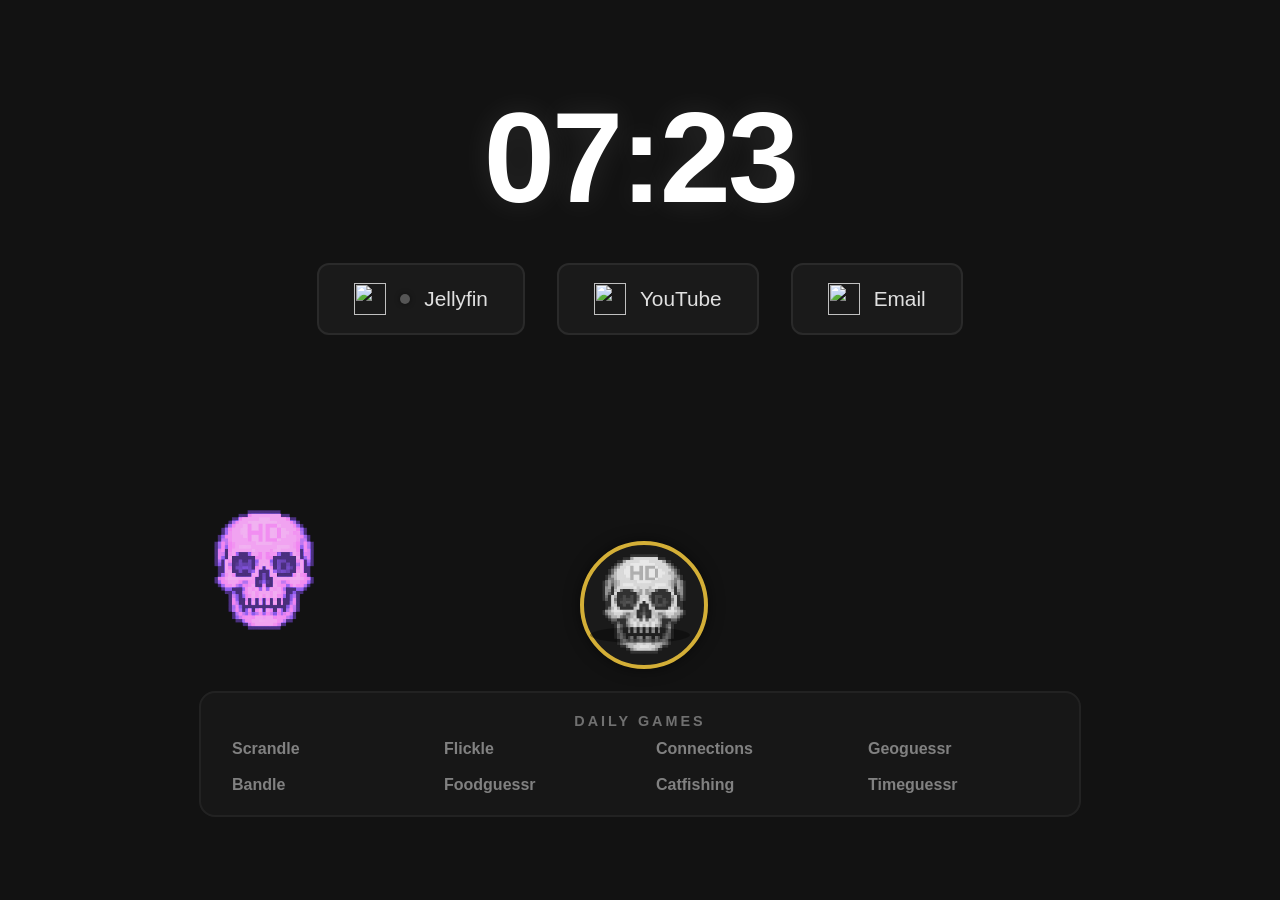
==== commit 44d9eabc: "Add files via upload" ====
--- a/index.html
+++ b/index.html
@@ -11,12 +11,13 @@
 
     <img id="hdb-logo" src="hdbmono.png" alt="HDB Mono Logo">
 
+    <div id="scale-wrapper" class="scale-wrapper">
     <div id="clock">00:00</div>
 
     <div class="main-links">
         <a href="http://192.168.1.23:8096/" class="link-card" title="Jellyfin / LAN status">
             <div class="service-icon">
-                <img src="jellyfin.svg" alt="">
+                <img src="icons/jellyfin.svg" alt="">
             </div>
             <span id="jellyfin-status" class="status-dot"></span>
             Jellyfin
@@ -24,14 +25,14 @@
 
         <a href="https://www.youtube.com" class="link-card">
             <div class="service-icon">
-                <img src="youtube.svg" alt="">
+                <img src="icons/youtube.svg" alt="">
             </div>
             YouTube
         </a>
 
         <a href="https://mail.proton.me/" class="link-card">
             <div class="service-icon">
-                <img src="email.svg" alt="">
+                <img src="icons/email.svg" alt="">
             </div>
             Email
         </a>
@@ -48,9 +49,8 @@
     </div>
 
     <div class="games-container">
-        <div class="games-header">Daily Games</div>
+        <a href="https://dles.aukspot.com/" class="games-header">Daily Games</a>
         <div class="games-list">
-            <a href="https://dles.aukspot.com/" class="game-link">Daily Games</a>
             <a href="https://scrandle.com/" class="game-link">Scrandle</a>
             <a href="https://flickle.app/" class="game-link">Flickle</a>
             <a href="https://www.nytimes.com/games/connections" class="game-link">Connections</a>
@@ -61,6 +61,7 @@
             <a href="https://timeguessr.com/" class="game-link">Timeguessr</a>
         </div>
     </div>
+    </div>
 
     <script src="script.js"></script>
 </body>
--- a/style.css
+++ b/style.css
@@ -6,7 +6,7 @@
     flex-direction: column;
     align-items: center;
     justify-content: center;
-    min-height: 100vh;
+    height: 100vh;
     margin: 0;
     user-select: none;
     overflow: hidden;
@@ -204,12 +204,20 @@
 }
 
 .games-header {
+    display: block;
     font-size: 0.9rem;
     font-weight: 600;
     text-transform: uppercase;
     letter-spacing: 3px;
     color: #999;
+    text-decoration: none;
     margin-bottom: 10px;
+    transition: color 0.2s ease;
+}
+
+.games-header:hover,
+.games-header:focus-visible {
+    color: #fff;
 }
 
 .games-list {
@@ -241,8 +249,23 @@
     transform: translateX(4px);
 }
 
+.scale-wrapper {
+    display: flex;
+    flex-direction: column;
+    align-items: center;
+    transform-origin: center center;
+}
+
 @media (max-width: 1000px) {
+    .games-list { grid-template-columns: repeat(3, 1fr); }
+    #hdb-logo { width: 80px; height: 80px; }
+}
+
+@media (max-width: 700px) {
     .games-list { grid-template-columns: repeat(2, 1fr); }
-    #hdb-logo { width: 80px; height: 80px; }
     .main-links { flex-direction: column; gap: 1rem; }
 }
+
+@media (max-width: 450px) {
+    .games-list { grid-template-columns: 1fr; }
+}
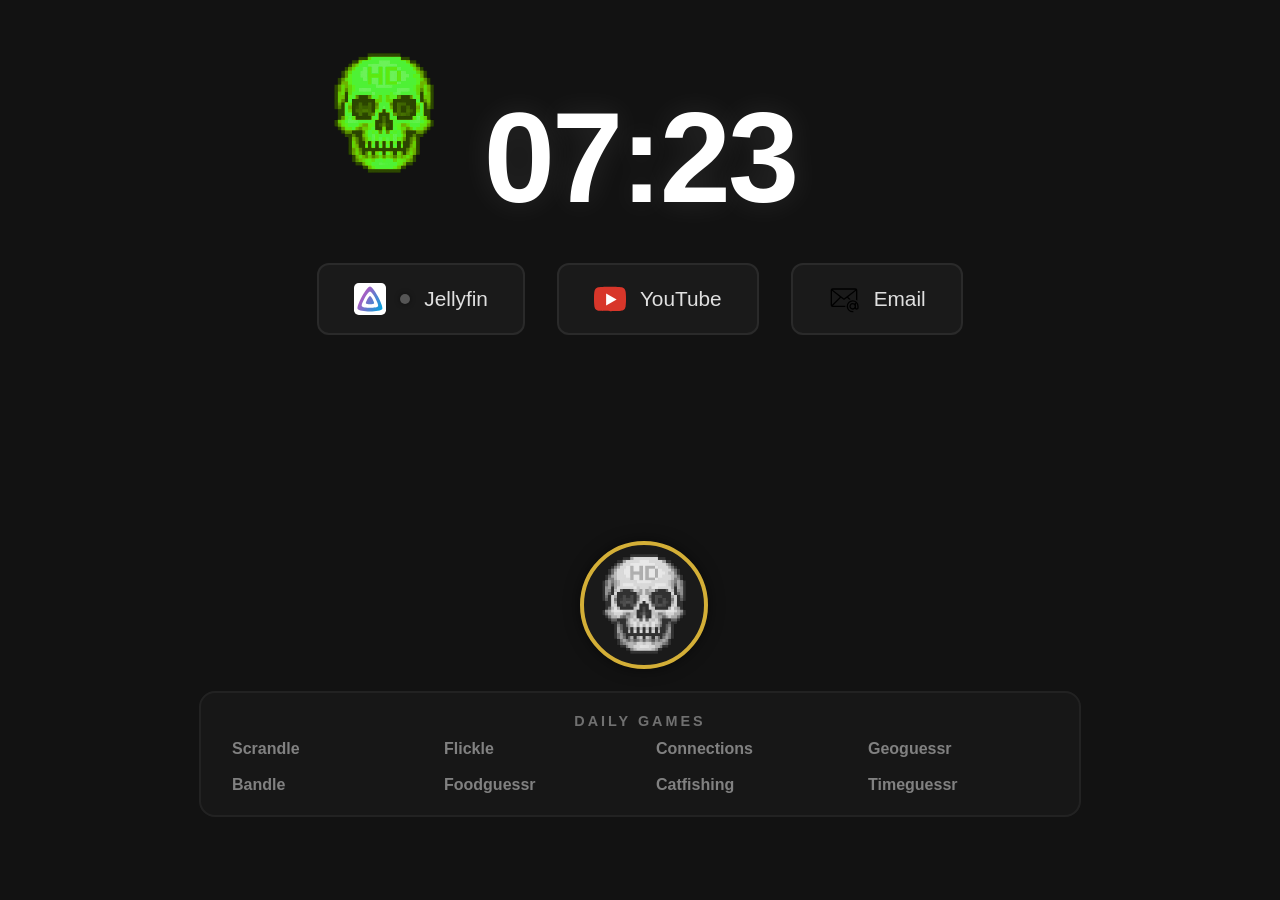
==== commit 9848d80f: "Add files via upload" ====
--- a/index.html
+++ b/index.html
@@ -17,7 +17,7 @@
     <div class="main-links">
         <a href="http://192.168.1.23:8096/" class="link-card" title="Jellyfin / LAN status">
             <div class="service-icon">
-                <img src="icons/jellyfin.svg" alt="">
+                <img src="jellyfin.svg" alt="">
             </div>
             <span id="jellyfin-status" class="status-dot"></span>
             Jellyfin
@@ -25,14 +25,14 @@
 
         <a href="https://www.youtube.com" class="link-card">
             <div class="service-icon">
-                <img src="icons/youtube.svg" alt="">
+                <img src="youtube.svg" alt="">
             </div>
             YouTube
         </a>
 
         <a href="https://mail.proton.me/" class="link-card">
             <div class="service-icon">
-                <img src="icons/email.svg" alt="">
+                <img src="email.svg" alt="">
             </div>
             Email
         </a>
--- a/style.css
+++ b/style.css
@@ -102,6 +102,7 @@
     width: 140px;
     height: 210px;
     perspective: 1000px;
+    z-index: 2;
 }
 
 .coin {
@@ -114,6 +115,8 @@
 }
 
 .coin-shadow {
+    position: relative;
+    z-index: 1;
     width: 100px;
     height: 16px;
     margin: 6px auto 0;
